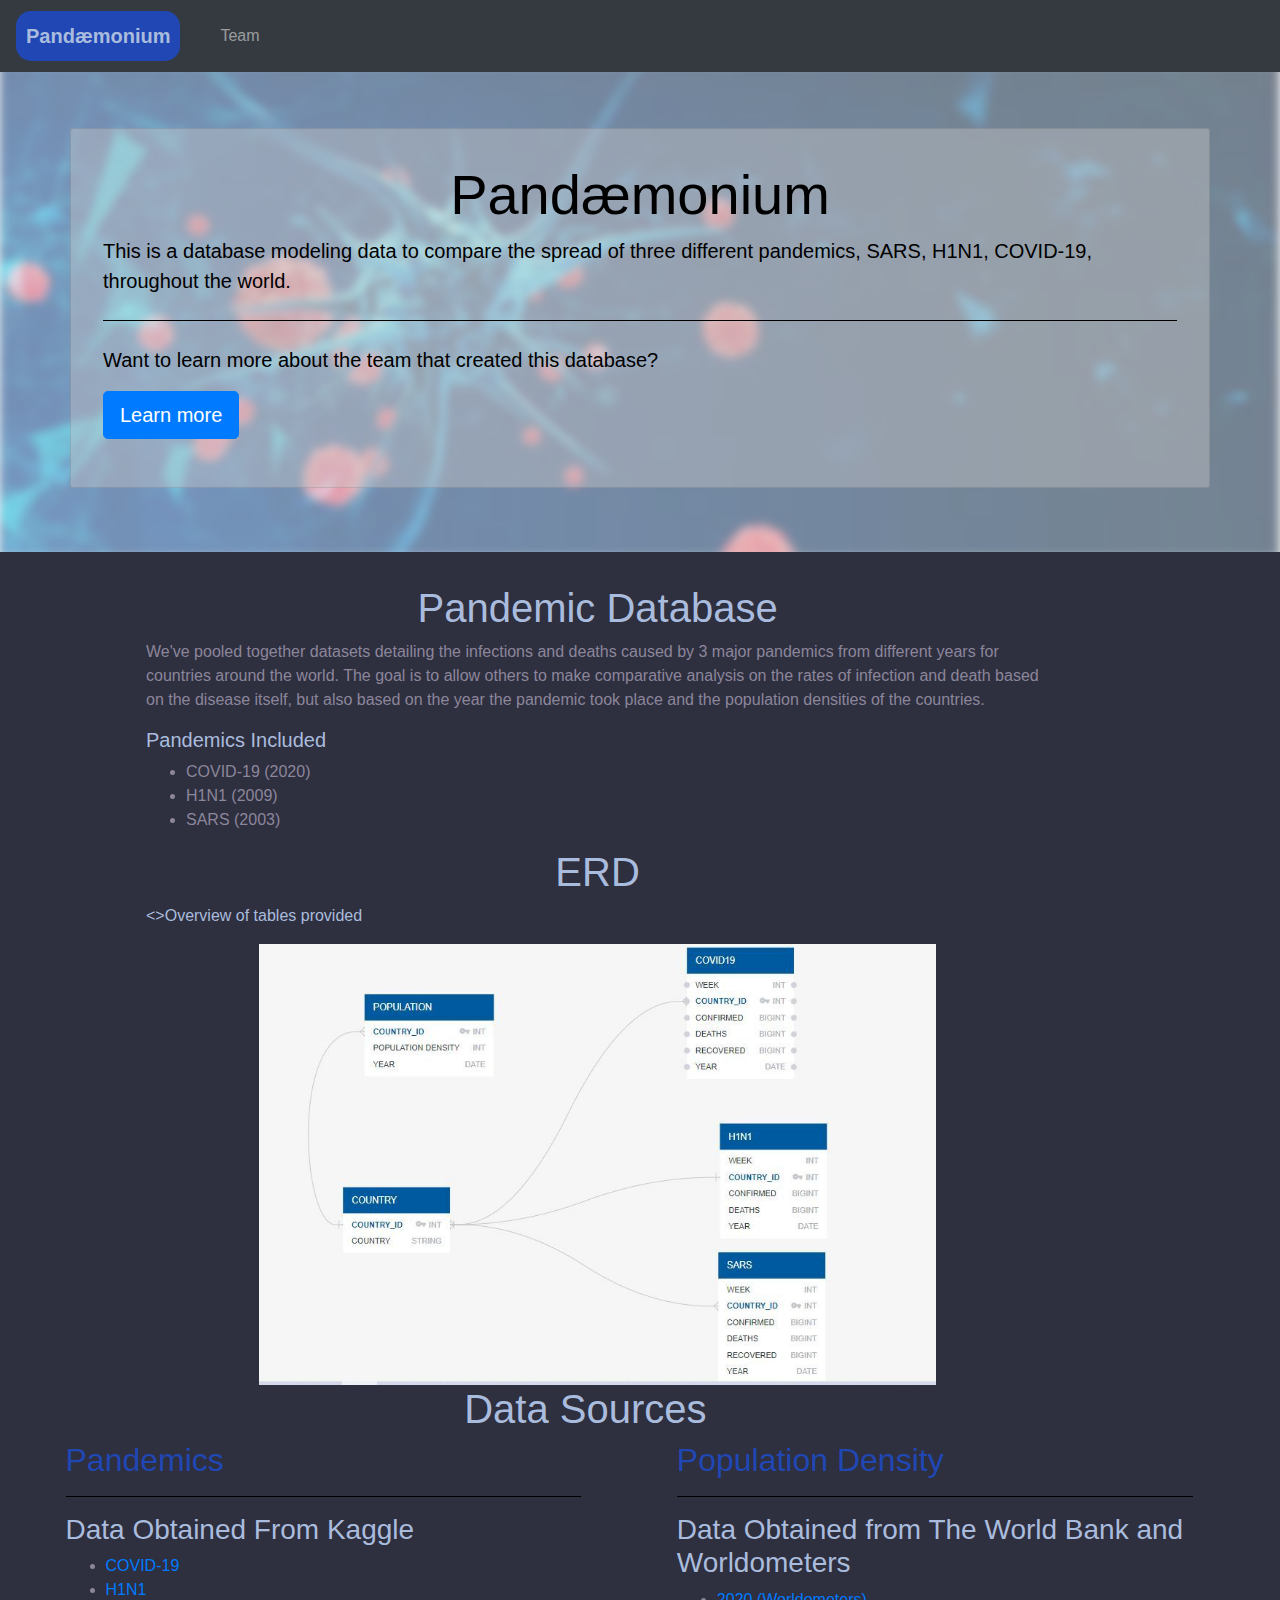
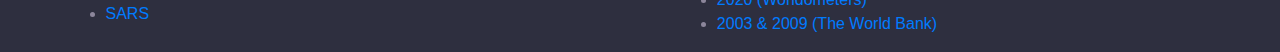
==== docs/index.html @ db168637 "pushed content towards center" ====
<!DOCTYPE html>
<html lang='en-us'>

    <head>
        <head>
            <meta charset="UTF-8">
            <meta name="viewport" content="width=device-width, initial-scale=1.0">
            <link rel="stylesheet" href="https://stackpath.bootstrapcdn.com/bootstrap/4.4.1/css/bootstrap.min.css" integrity="sha384-Vkoo8x4CGsO3+Hhxv8T/Q5PaXtkKtu6ug5TOeNV6gBiFeWPGFN9MuhOf23Q9Ifjh" crossorigin="anonymous">
            <link rel="stylesheet" type="text/css" href="assets/style.css">
        </head>
    </head>

    <body>
        <nav class="navbar fixed-top navbar-expand-lg navbar-dark bg-dark" >
            <a class="navbar-brand" href="index.html">Pandæmonium</a>
            <div class="navbar">
              <ul class="navbar-nav">
                <li class="nav-item">
                    <a class="nav-link" href="team.html">Team</a>
                </li>
              </ul>
            </div>
        </nav>

        <div class="jumbotron jumbotron-fluid">
            <div class="jumbotron-background">
                <img src='assets/images/virus.jpg' class="blur " id="large">
                <img src='assets/images/virus-mobile.jpg' class="blur " id="mobile">
            </div>
            <div class="container">
              <h1 class="display-4">Pandæmonium</h1>
              <p class="lead">This is a database modeling data to compare the spread of three different pandemics, SARS, H1N1, COVID-19, throughout the world.</p>
              <hr class="my-4">
              <p class="lead">Want to learn more about the team that created this database?</p>
              <p class="lead">
                <a class="btn btn-primary btn-lg" href="team.html" role="button">Learn more</a>
              </p>
            </div>
        </div>
        
        <div class='row'>
          <div class='container-fluid'>
            <div class='col-11'>
              <h1>Pandemic Database</h1>
              <p>We've pooled together datasets detailing the infections and deaths caused by 3 major pandemics from different years for countries around the world. The goal is to allow others to make comparative analysis on the rates of infection and death based on the disease itself, but also based on the year the pandemic took place and the population densities of the countries.</p>
              <h5>Pandemics Included</h5>
              <ul>
                <li>COVID-19 (2020)</li>
                <li>H1N1 (2009)</li>
                <li>SARS (2003)</li>
              </ul>
            </div>
          </div>
        </div>

        <div class='row'>
          <div class='container-fluid'>
            <div class='col-11'>
              <h1>ERD</h1>
              <>Overview of tables provided</p>
              <a href='assets/images/erd.JPG'><img src='assets/images/erd.JPG' alt='ERD'></a>
            </div>
          </div>
        </div>

        <div class='row'>
          <div class='col-11'>
            <h1>Data Sources</h1>
          </div>
        </div>
        <div class='row'>
          <div class='col-11 col-md-5' style='margin-left: 5%;'>
            <h2>Pandemics</h2>
            <hr>
            <h3>Data Obtained From Kaggle</h3>
            <ul>
              <li><a href='https://www.kaggle.com/imdevskp/corona-virus-report#covid_19_clean_complete.csv' target='_new'>COVID-19</a></li>
              <li><a href='https://www.kaggle.com/de5d5fe61fcaa6ad7a66/pandemic-2009-h1n1-swine-flu-influenza-a-dataset' target='_new'>H1N1</a></li>
              <li><a href='https://www.kaggle.com/imdevskp/sars-outbreak-2003-complete-dataset' target='_new'>SARS</a></li>
            </ul>
          </div>
          <div class='col-11 col-md-5' style='margin-left: 5%;'>
            <h2>Population Density</h2>
            <hr>
            <h3>Data Obtained from The World Bank and Worldometers</h3>
            <ul>
              <li><a href='https://www.worldometers.info/world-population/population-by-country/' target='_new'>2020 (Worldometers)</a></li>
              <li><a href='https://databank.worldbank.org/reports.aspx?source=2&series=EN.POP.DNST&country=' target='_new'>2003 & 2009 (The World Bank)</a></li>
            </ul>
          </div>
        </div>
    </body>

</html>
---- docs/assets/style.css ----
body {
    background-color: rgb(46, 47, 63);
    color: rgb(170, 188, 221);
}

h1, h4 {
  text-align:center;
}

h2, h4 {
  color: rgb(32, 71, 180)
}

hr{
  border-top: 1px solid black;
}

ul, p {
  color: rgb(140, 134, 155);
}

img {
  width:75%;
  margin-left: auto;
  margin-right: auto;
  display:block;
}

.container-fluid {
  width: 80%;
  margin-left: auto;
  margin-right: auto;
  display:block;
}

.lead {
  color:black;
}

.jumbotron {
    position:relative;
    overflow:hidden;
    color: black;
    margin-top: 64px;
  }
  
  .jumbotron .container {
    position:relative;
    z-index:2;
    
    background:rgba(202, 199, 199, 0.4);
    padding:2rem;
    border:1px solid rgba(0,0,0,0.1);
    border-radius:3px;
  }
  
  .jumbotron-background {
    object-fit:cover;
    font-family: 'object-fit: cover;';
    position:absolute;
    top:0;
    z-index:1;
    width:100%;
    height:100%;
    opacity:0.5;
  }
  
  img.blur {
    -webkit-filter: blur(4px);
    filter: blur(4px);
    filter:progid:DXImageTransform.Microsoft.Blur(PixelRadius='4');
    width:100%;
  }

.navbar-dark .navbar-brand{
    padding:10px; 
    color: rgb(170, 188, 221);
    font-weight: bold;
    background-color:rgb(32, 71, 180); 
    border-radius:15px
}

.btn .btn-primary .btn-lg {
    background-color: rgb(32, 71, 180);
}

#mobile {
  visibility: hidden;
}

@media (max-width: 1125px) {
  .display-4 {
    font-size: 48px;
  }

  #large {
    visibility: hidden;
    height:0;
  }

  #mobile {
    visibility: visible;
  }
}
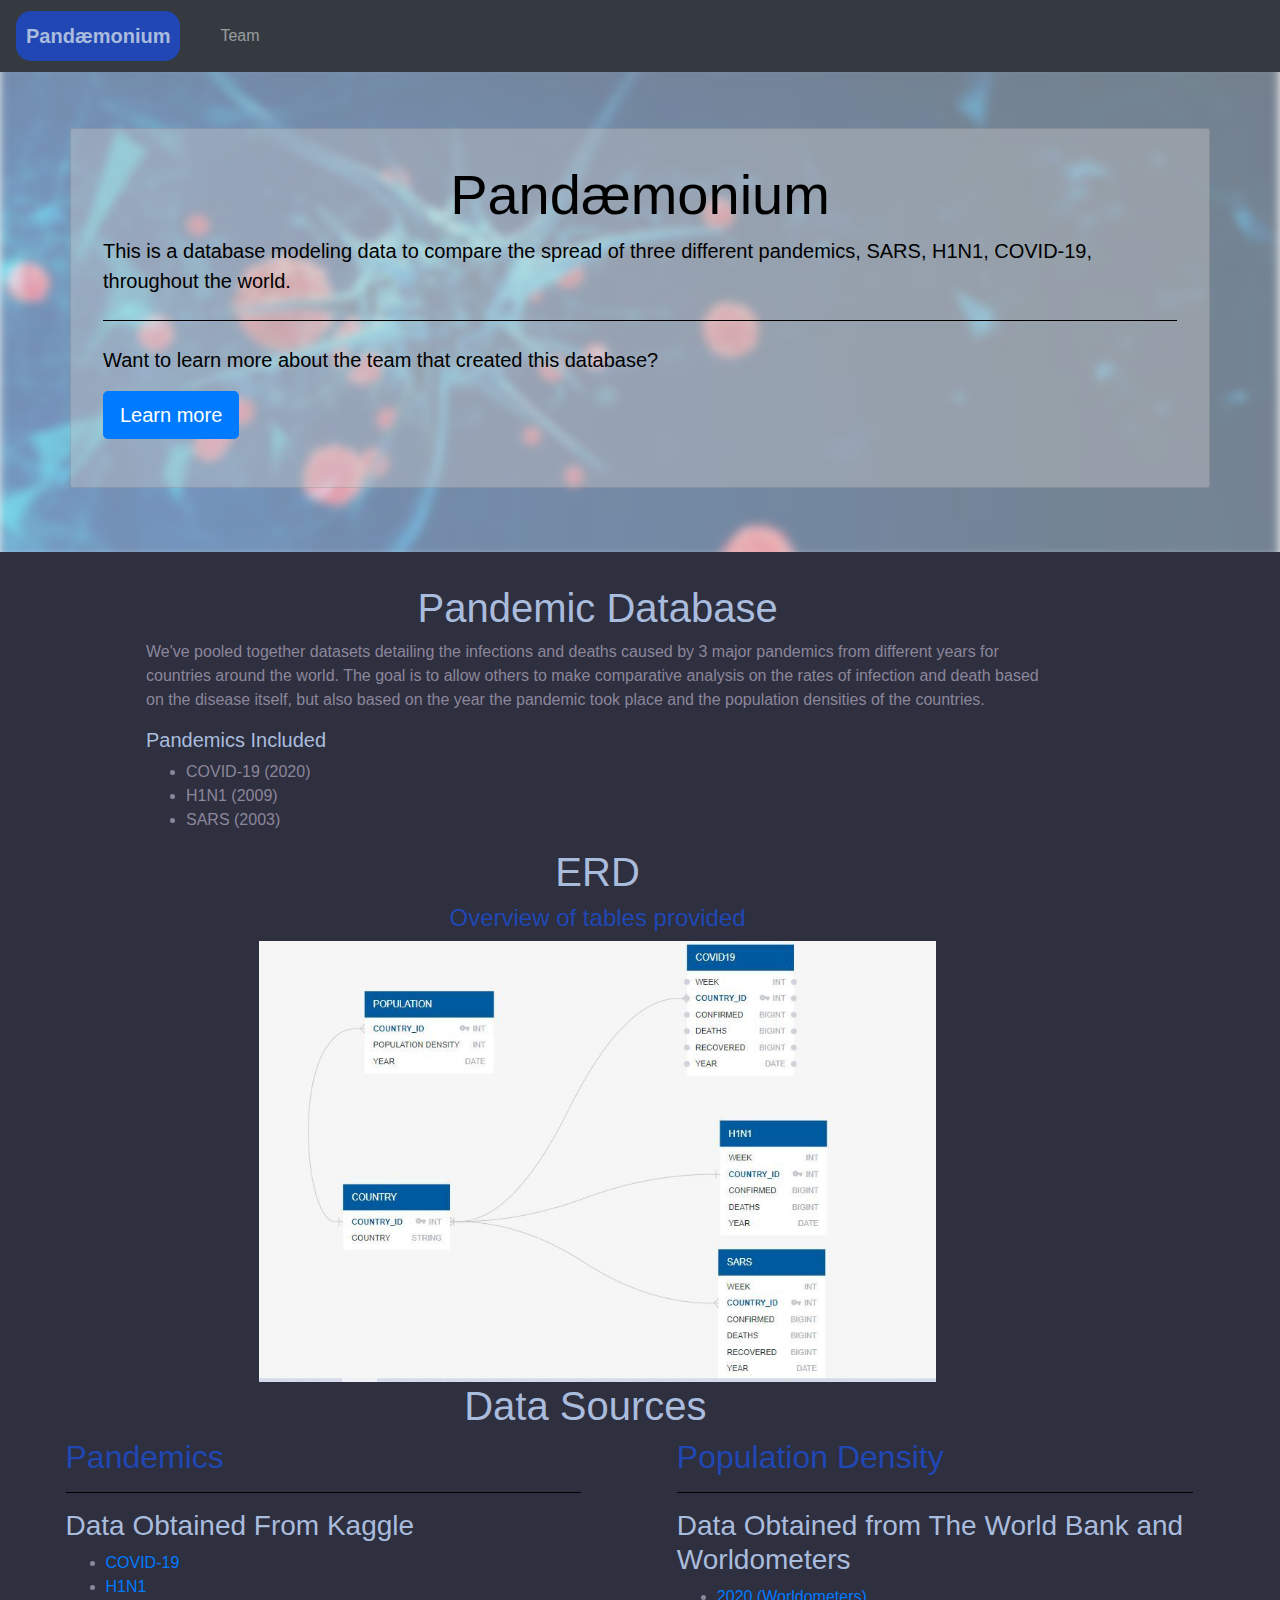
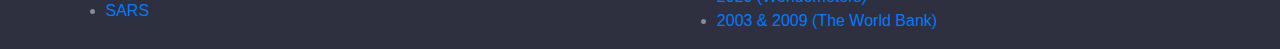
==== commit 97c676c3: "fixed erd heading" ====
--- a/docs/index.html
+++ b/docs/index.html
@@ -57,7 +57,7 @@
           <div class='container-fluid'>
             <div class='col-11'>
               <h1>ERD</h1>
-              <>Overview of tables provided</p>
+              <h4>Overview of tables provided</h4>
               <a href='assets/images/erd.JPG'><img src='assets/images/erd.JPG' alt='ERD'></a>
             </div>
           </div>
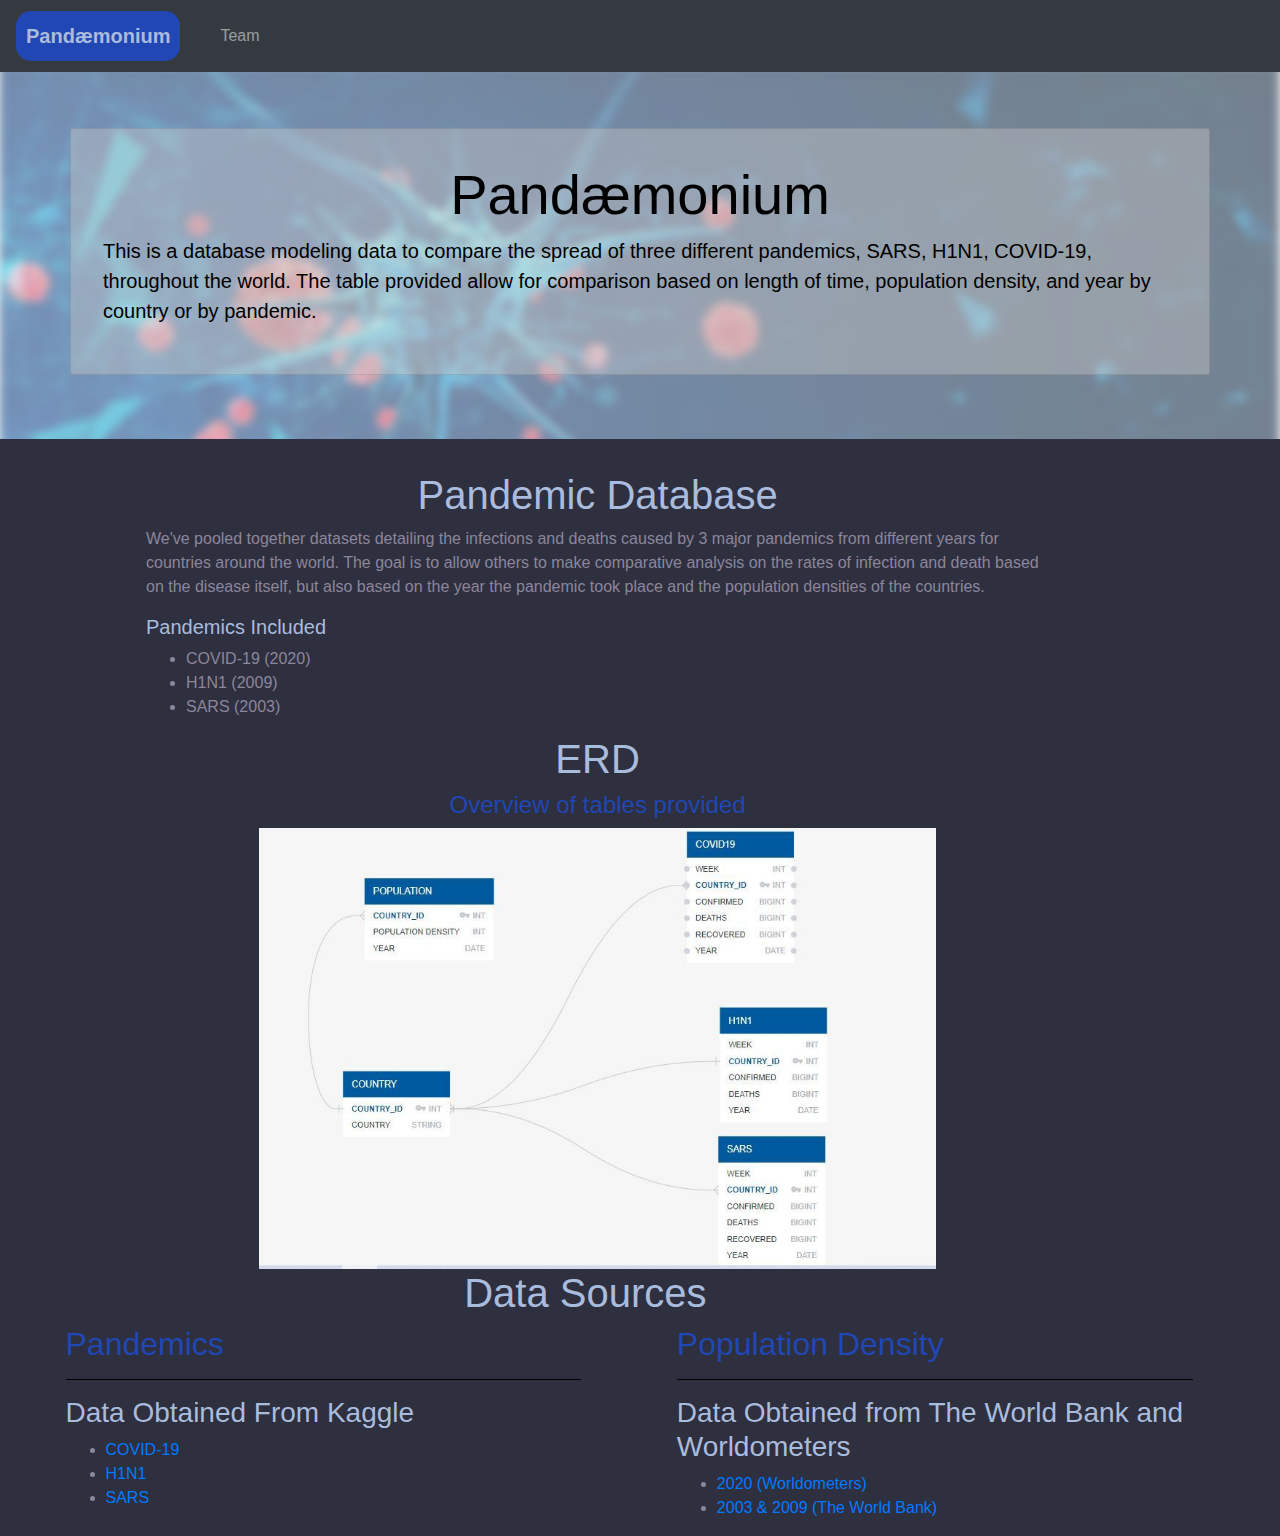
==== commit aab1283d: "removed learn more button added more text to fill space" ====
--- a/docs/index.html
+++ b/docs/index.html
@@ -29,12 +29,7 @@
             </div>
             <div class="container">
               <h1 class="display-4">Pandæmonium</h1>
-              <p class="lead">This is a database modeling data to compare the spread of three different pandemics, SARS, H1N1, COVID-19, throughout the world.</p>
-              <hr class="my-4">
-              <p class="lead">Want to learn more about the team that created this database?</p>
-              <p class="lead">
-                <a class="btn btn-primary btn-lg" href="team.html" role="button">Learn more</a>
-              </p>
+              <p class="lead">This is a database modeling data to compare the spread of three different pandemics, SARS, H1N1, COVID-19, throughout the world. The table provided allow for comparison based on length of time, population density, and year by country or by pandemic.</p>
             </div>
         </div>
         
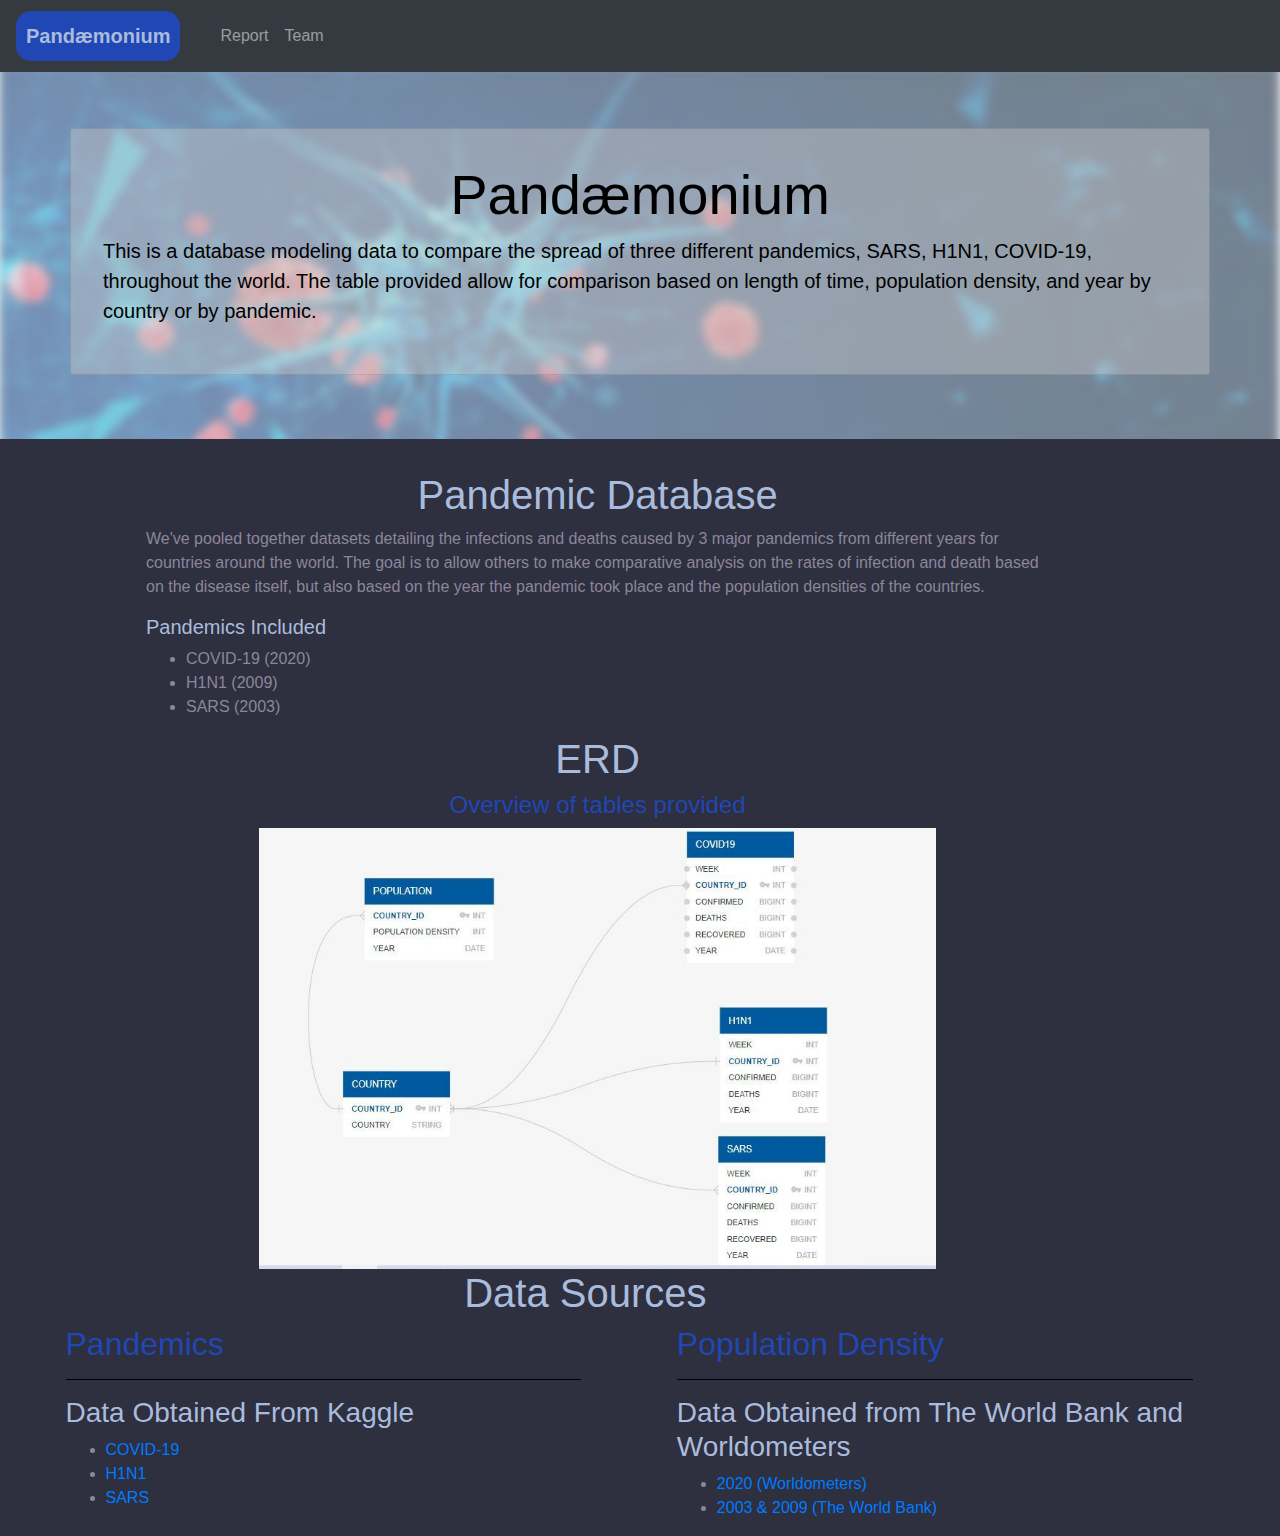
==== commit b0f7e2df: "started report page" ====
--- a/docs/index.html
+++ b/docs/index.html
@@ -15,6 +15,9 @@
             <a class="navbar-brand" href="index.html">Pandæmonium</a>
             <div class="navbar">
               <ul class="navbar-nav">
+                <li class="nav-item">
+                  <a class="nav-link" href="report.html">Report</a>
+                </li>
                 <li class="nav-item">
                     <a class="nav-link" href="team.html">Team</a>
                 </li>
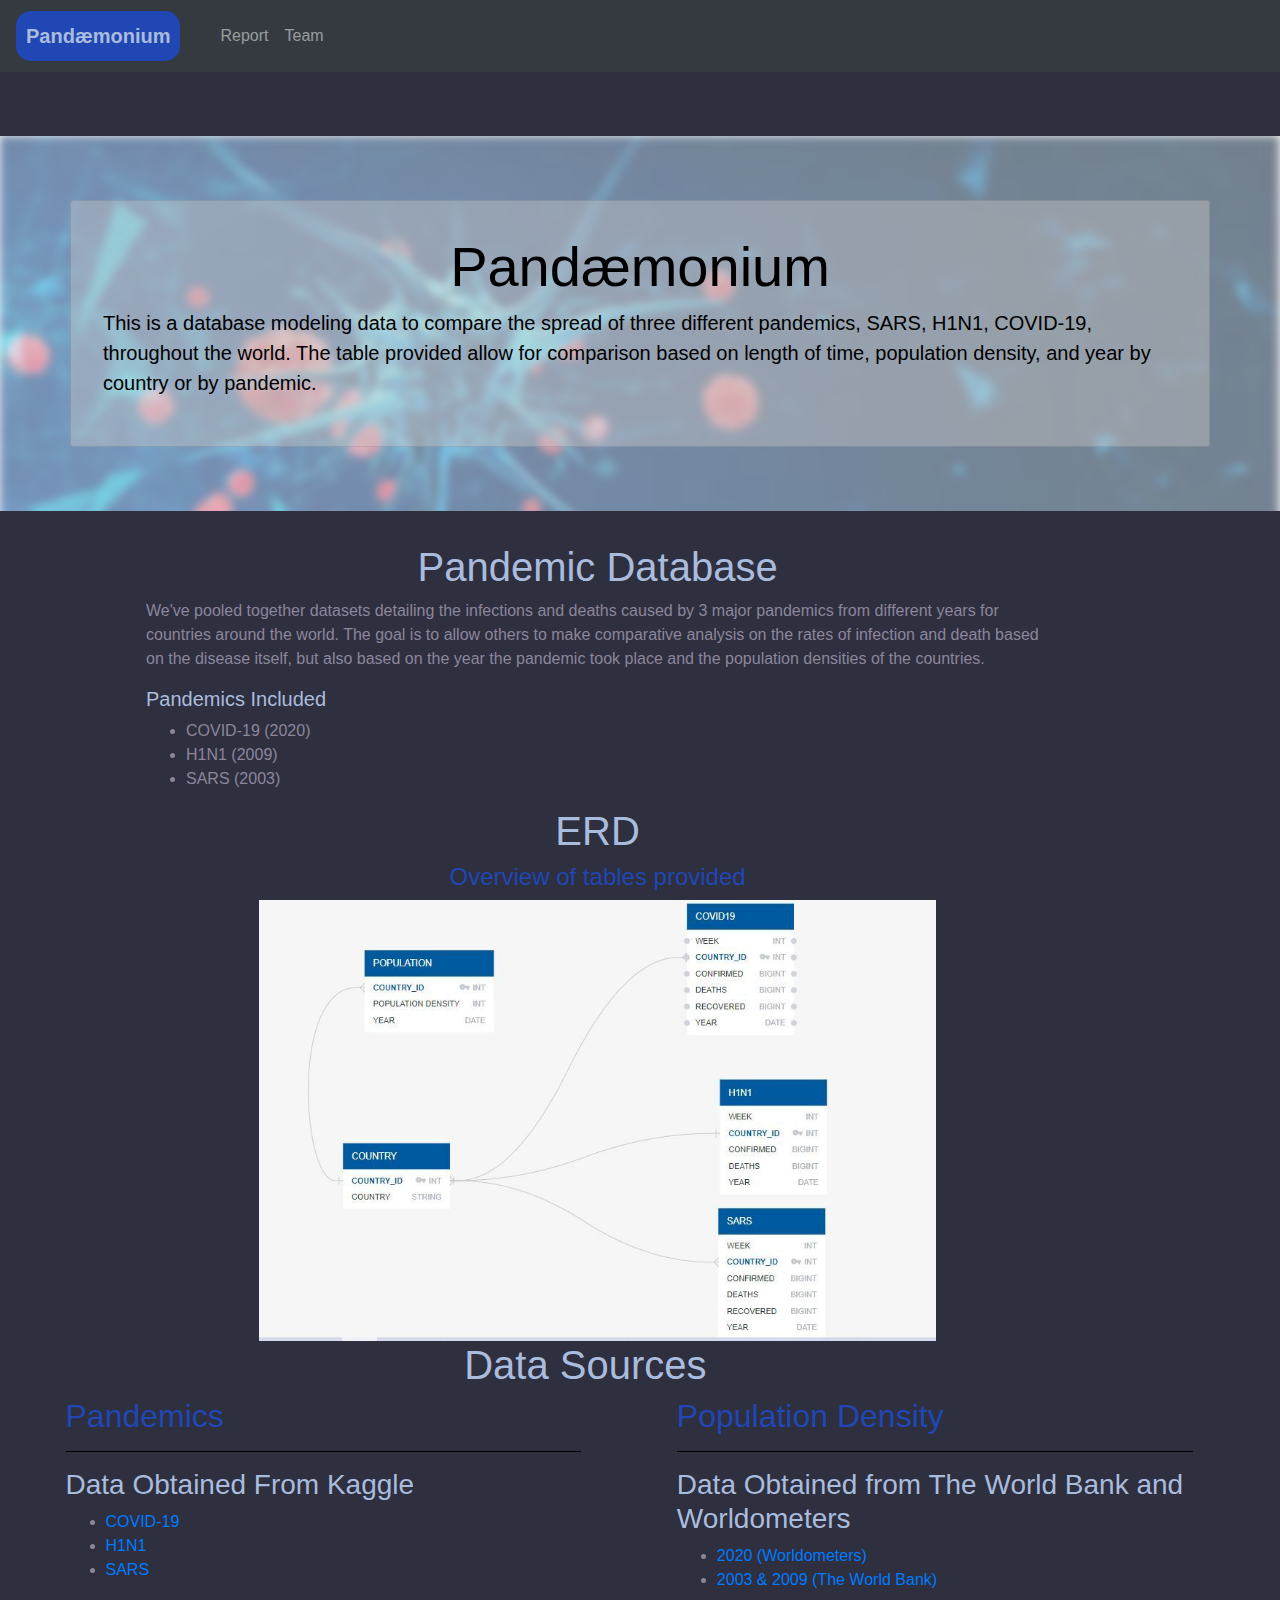
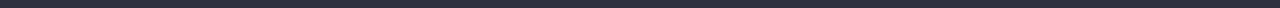
==== commit 943a2542: "v1 done" ====
--- a/docs/index.html
+++ b/docs/index.html
@@ -11,7 +11,7 @@
     </head>
 
     <body>
-        <nav class="navbar fixed-top navbar-expand-lg navbar-dark bg-dark" >
+        <nav class="navbar navbar-expand-lg navbar-dark bg-dark" >
             <a class="navbar-brand" href="index.html">Pandæmonium</a>
             <div class="navbar">
               <ul class="navbar-nav">
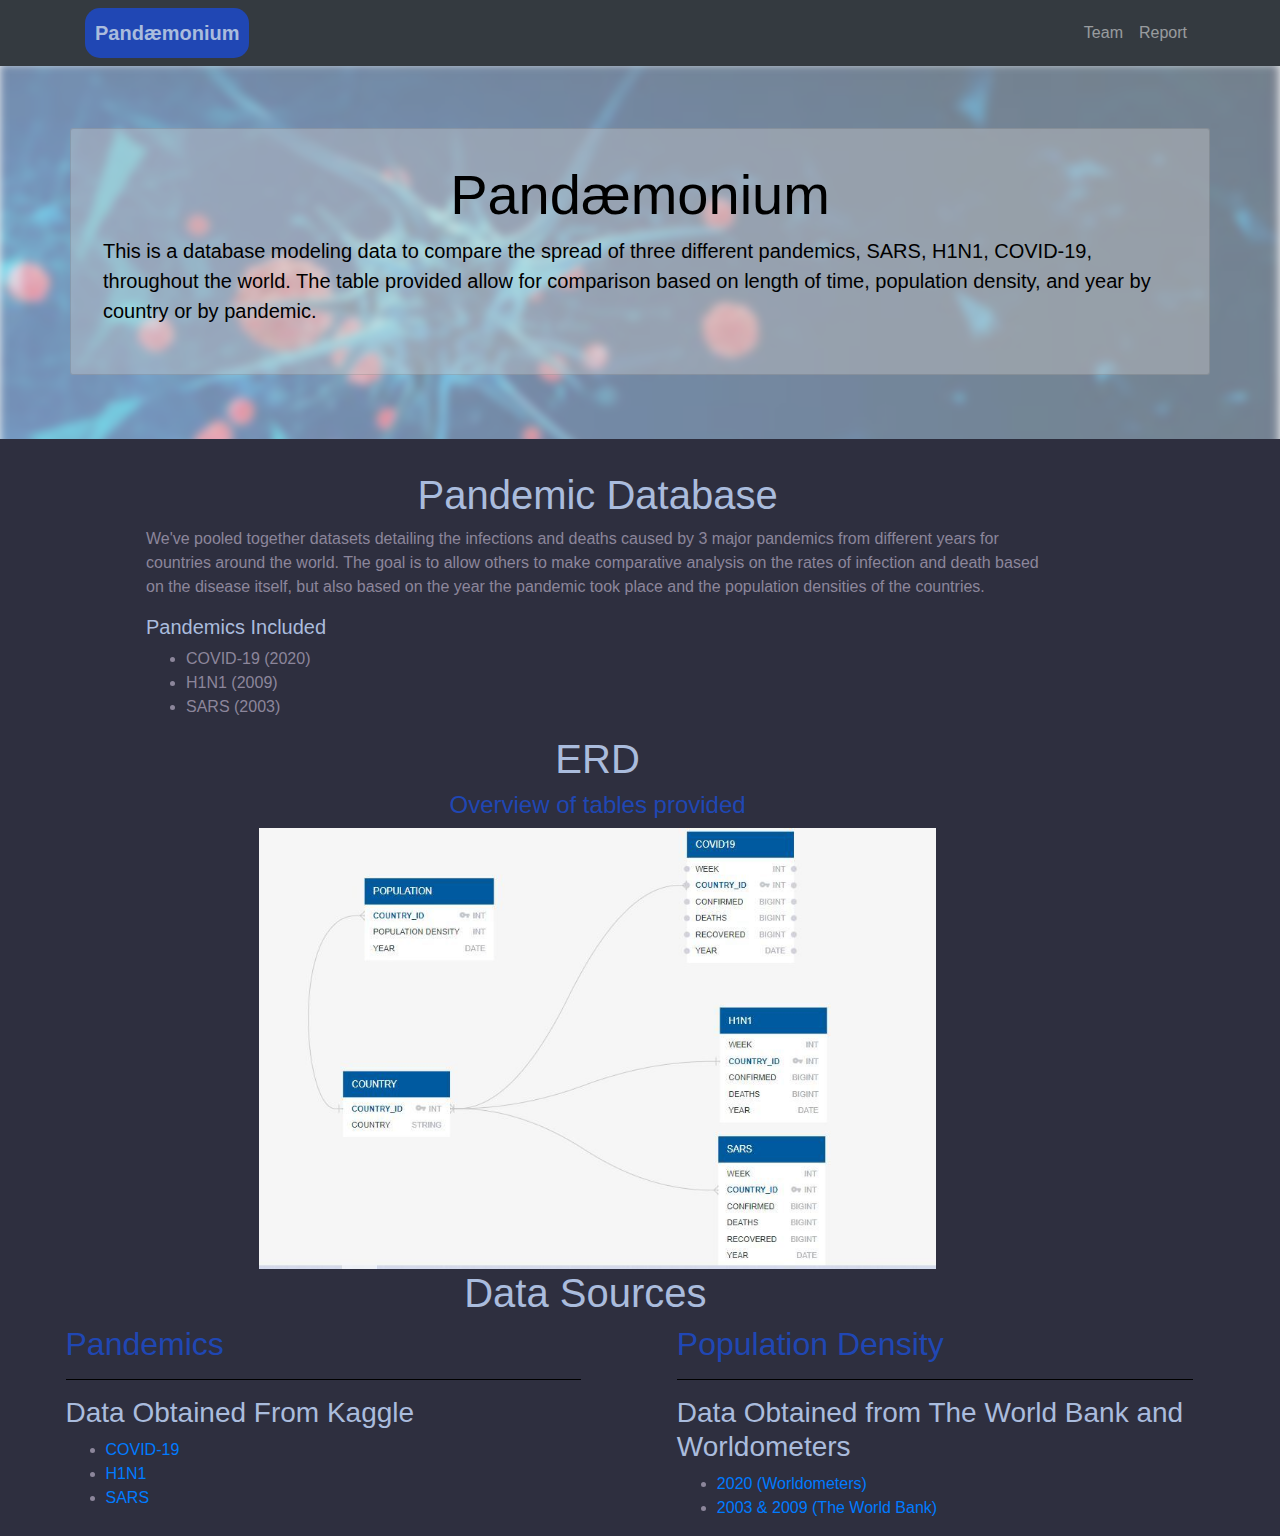
==== commit 51421f1a: "v2!" ====
--- a/docs/index.html
+++ b/docs/index.html
@@ -2,15 +2,19 @@
 <html lang='en-us'>
 
     <head>
-        <head>
+
             <meta charset="UTF-8">
             <meta name="viewport" content="width=device-width, initial-scale=1.0">
             <link rel="stylesheet" href="https://stackpath.bootstrapcdn.com/bootstrap/4.4.1/css/bootstrap.min.css" integrity="sha384-Vkoo8x4CGsO3+Hhxv8T/Q5PaXtkKtu6ug5TOeNV6gBiFeWPGFN9MuhOf23Q9Ifjh" crossorigin="anonymous">
             <link rel="stylesheet" type="text/css" href="assets/style.css">
-        </head>
+<!--___________________________________________________________________-->
+<!-- Bootstrap core CSS -->
+<!--<link href="vendor/bootstrap/css/bootstrap.min.css" rel="stylesheet">-->
+
+  <!--___________________________________________________________________-->
     </head>
 
-    <body>
+    <body><!--
         <nav class="navbar navbar-expand-lg navbar-dark bg-dark" >
             <a class="navbar-brand" href="index.html">Pandæmonium</a>
             <div class="navbar">
@@ -23,7 +27,28 @@
                 </li>
               </ul>
             </div>
-        </nav>
+        </nav> -->
+<!--___________________________________________________________________-->
+<!-- Navigation -->
+<nav class="navbar navbar-expand-lg navbar-dark bg-dark fixed-top" id="mainNav">
+  <div class="container">
+    <a class="navbar-brand js-scroll-trigger" href="index.html">Pandæmonium</a>
+    <button class="navbar-toggler" type="button" data-toggle="collapse" data-target="#navbarResponsive" aria-controls="navbarResponsive" aria-expanded="false" aria-label="Toggle navigation">
+      <span class="navbar-toggler-icon"></span>
+    </button>
+    <div class="collapse navbar-collapse" id="navbarResponsive">
+      <ul class="navbar-nav ml-auto">
+        <li class="nav-item">
+          <a class="nav-link js-scroll-trigger" href="team.html">Team</a>
+        </li>
+        <li class="nav-item">
+          <a class="nav-link js-scroll-trigger" href="report.html">Report</a>
+        </li>
+      </ul>
+    </div>
+  </div>
+</nav>
+<!--___________________________________________________________________-->
 
         <div class="jumbotron jumbotron-fluid">
             <div class="jumbotron-background">
@@ -35,7 +60,7 @@
               <p class="lead">This is a database modeling data to compare the spread of three different pandemics, SARS, H1N1, COVID-19, throughout the world. The table provided allow for comparison based on length of time, population density, and year by country or by pandemic.</p>
             </div>
         </div>
-        
+
         <div class='row'>
           <div class='container-fluid'>
             <div class='col-11'>
@@ -87,6 +112,16 @@
             </ul>
           </div>
         </div>
-    </body>
 
-</html>+<!--___________________________________________________________________-->
+    <script src="vendor/jquery/jquery.min.js"></script>
+    <script src="vendor/bootstrap/js/bootstrap.bundle.min.js"></script>
+
+    <!-- Plugin JavaScript -->
+    <script src="vendor/jquery-easing/jquery.easing.min.js"></script>
+
+    <!-- Custom JavaScript for this theme -->
+    <script src="js/scrolling-nav.js"></script>
+<!--___________________________________________________________________-->
+</body>
+</html>
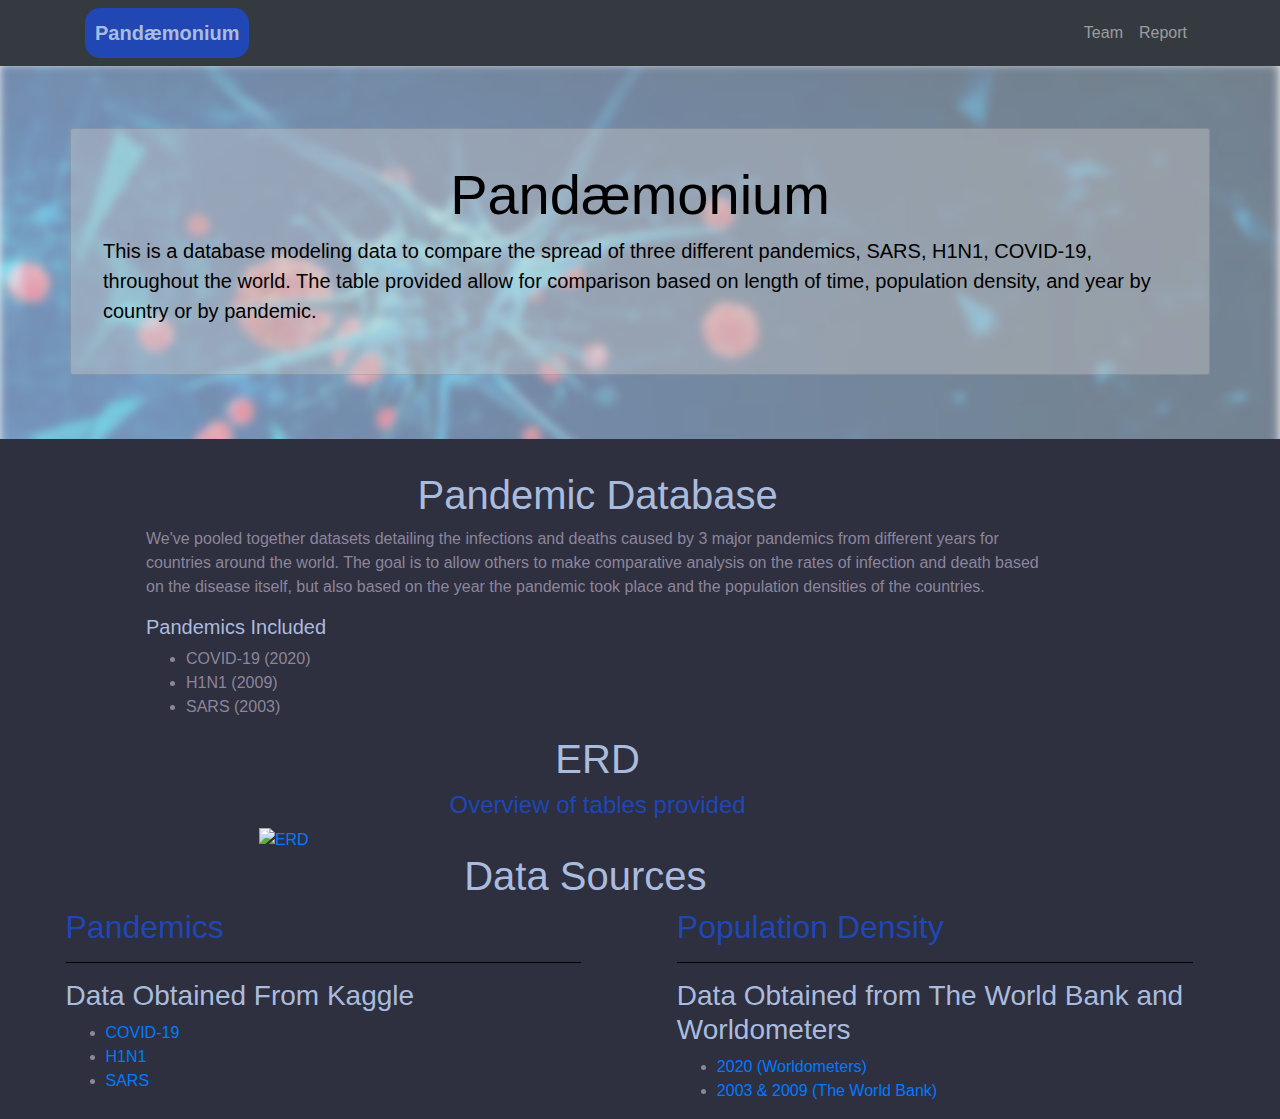
==== commit 346e96ca: "updated erd" ====
--- a/docs/index.html
+++ b/docs/index.html
@@ -81,7 +81,7 @@
             <div class='col-11'>
               <h1>ERD</h1>
               <h4>Overview of tables provided</h4>
-              <a href='assets/images/erd.JPG'><img src='assets/images/erd.JPG' alt='ERD'></a>
+              <a href='assets/images/erd_final.JPG'><img src='assets/images/erd_final.JPG' alt='ERD'></a>
             </div>
           </div>
         </div>
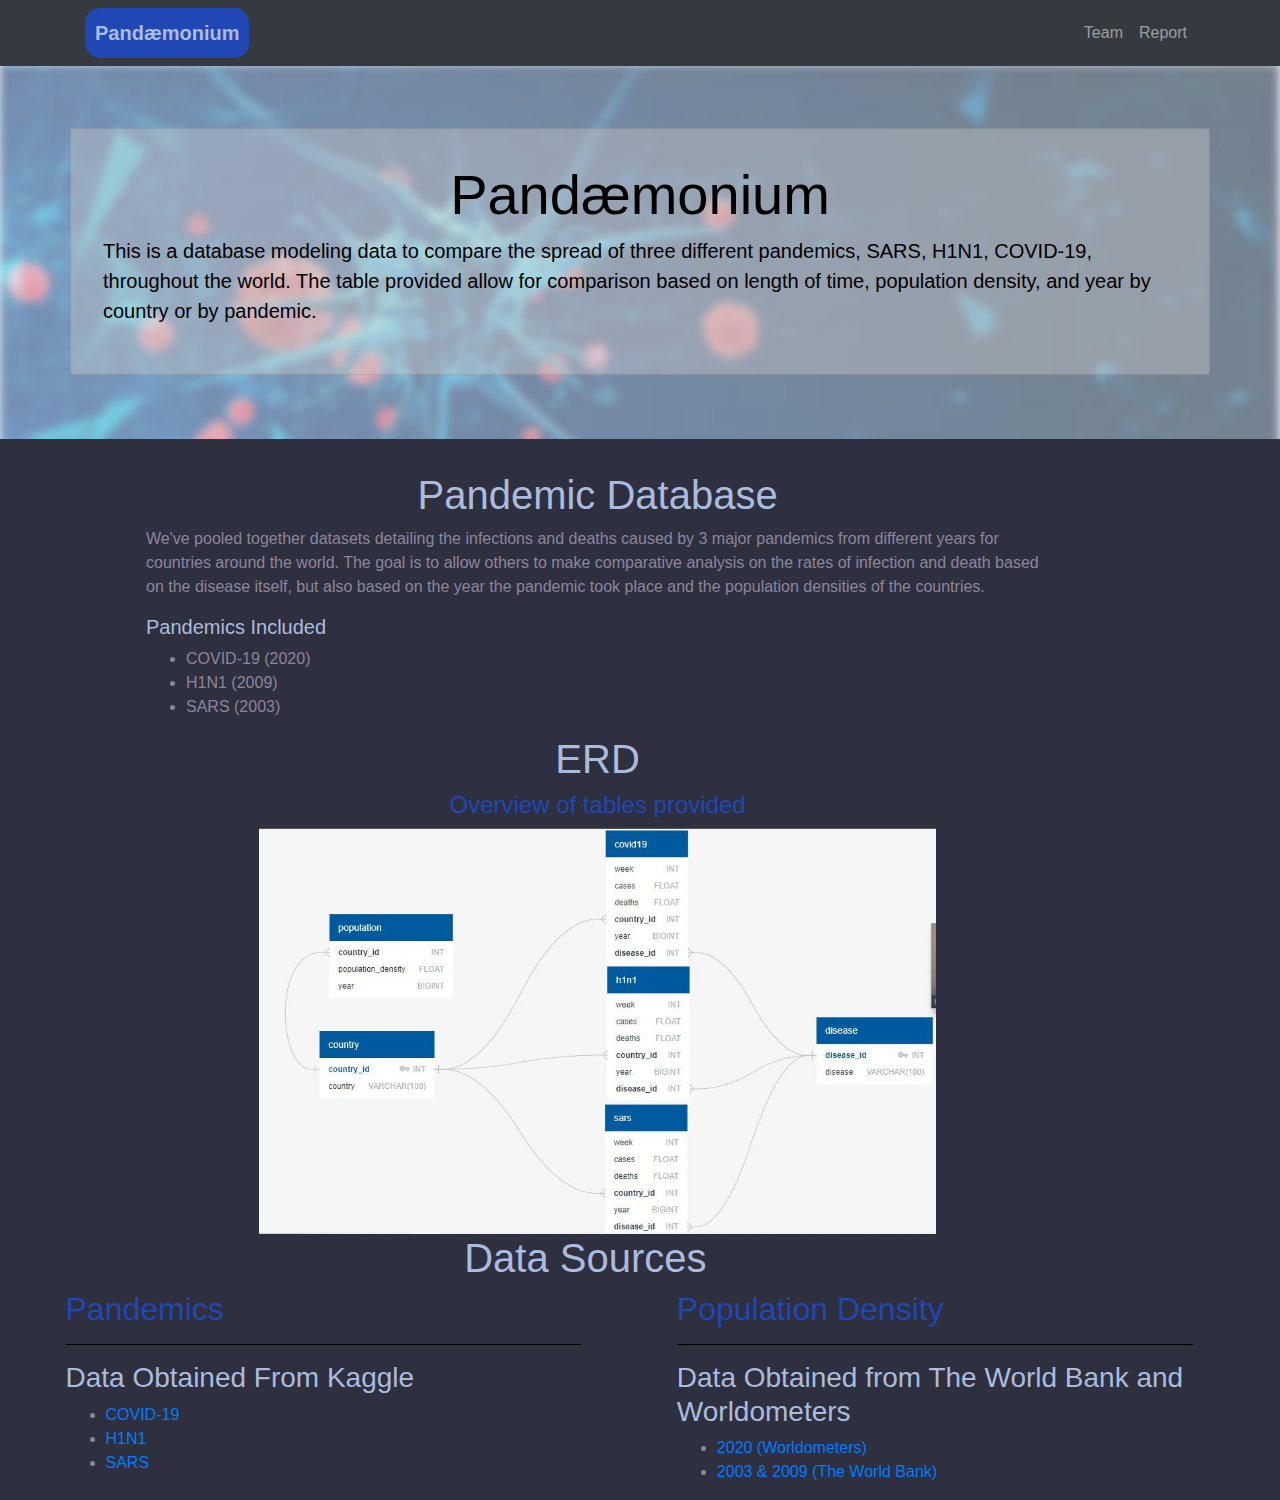
==== commit 3bb32d98: "erd" ====
--- a/docs/index.html
+++ b/docs/index.html
@@ -81,7 +81,7 @@
             <div class='col-11'>
               <h1>ERD</h1>
               <h4>Overview of tables provided</h4>
-              <a href='assets/images/erd_final.JPG'><img src='assets/images/erd_final.JPG' alt='ERD'></a>
+              <a href='assets/images/erd_final.jpg'><img src='assets/images/erd_final.jpg' alt='ERD'></a>
             </div>
           </div>
         </div>
